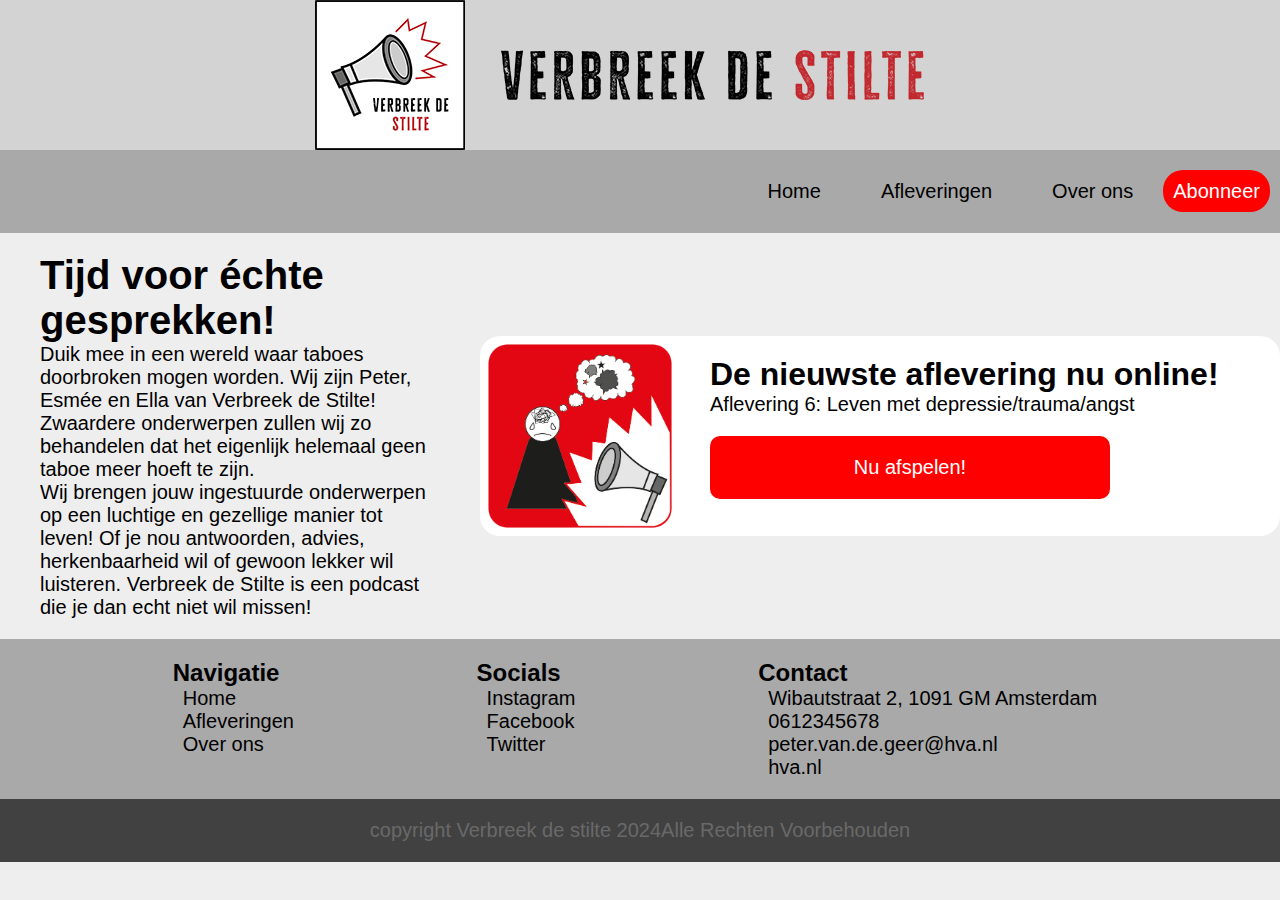
==== index.html @ 1b3669b1 "commit 43" ====
<!DOCTYPE html>
<html lang="nl">
<head>
    <meta charset="UTF-8">
    <meta name="viewport" content="width=device-width, initial-scale=1.0">
    <title>Podcast Verbreek de Stilte</title>
    <link rel="stylesheet" href="stylesheet.css"/>
</head>
<body>
    <header>
        <a class="podcastlogo" href="index.html"><img src="images/podcast-logo.png"alt="podcast logo verbreek de stilte"></a>
        <img class="naampodcast" src="images/naam-podcast.png" alt="podcast naam">
        </header>
    <nav>
        <ul>
            <li><a href="index.html">Home</a></li>
            <li><a href="afleveringen.html">Afleveringen</a></li>
            <li><a href="overons.html">Over ons</a></li>
            <li><a class="abonneer" href="#">Abonneer</a></li>
        </ul>
    </nav>

    <main>
        <div class="flexbox">
            <section>
                <h1>Tijd voor échte gesprekken!</h1>
                <p>Duik mee in een wereld waar taboes doorbroken mogen worden. Wij zijn Peter, Esmée en Ella van Verbreek de Stilte! Zwaardere onderwerpen zullen wij zo behandelen dat het eigenlijk helemaal geen taboe meer hoeft te zijn.</p>
                <p>Wij brengen jouw ingestuurde onderwerpen op een luchtige en gezellige manier tot leven! Of je nou antwoorden, advies, herkenbaarheid wil of gewoon lekker wil luisteren. Verbreek de Stilte is een podcast die je dan echt niet wil missen!</p>
            </section>

            <section>
                <article class="eersteaflevering">
                    <img src="images/thumbnailtrauma.png" alt="thumbnail Aflevering 1">
                        <div class="overonstekst">
                            <ul>
                                <li><h2>De nieuwste aflevering nu online!</h2></li>
                                <li><p>Aflevering 6: Leven met depressie/trauma/angst</p></li>
                            </ul>
                            <a class="nuafspelen" href="#">Nu afspelen!</a>
                        </div>
                </article>
            </section>
        </div>
    </main>

    <footer>
        <section class="row">
            <div>
                <ul>
                    <li><h3>Navigatie</h3></li>
                    <li><a href="index.html">Home</a></li>
                    <li><a href="afleveringen.html">Afleveringen</a></li>
                    <li><a href="overons.html">Over ons</a></li>
                </ul>
            </div>

            <div>
                <ul>
                    <li><h3>Socials</h3></li>
                    <li><a href="#">Instagram</a></li>
                    <li><a href="#">Facebook</a></li>
                    <li><a href="#">Twitter</a></li>
                </ul> 
            </div>

            <div>
                <ul>
                    <li><h3>Contact</h3></li>
                    <li><a href="https://www.google.nl/maps/search/Amstelcampus+Wibautstraat+2+TTH,+1091+GM+Amsterdam/@52.3591141,4.9058011,17z/data=!3m1!4b1?entry=ttu&g_ep=EgoyMDI0MDkyNC4wIKXMDSoASAFQAw%3D%3D">Wibautstraat 2, 1091 GM Amsterdam</a></li>
                    <li><a href="#">0612345678</a></li>
                    <li><a href="#">peter.van.de.geer@hva.nl</a></li>
                    <li><a href="https://www.hva.nl/"> hva.nl</a></li>
                </ul> 
            </div>
        </section>

        <section>
            <div class="copyright"> 
                <ul>
                    <li><p>copyright Verbreek de stilte 2024</p></li>
                    <li><p>Alle Rechten Voorbehouden</p></li>
                </ul>
            </div>
        </section>
    </footer>
</body>
</html>
---- stylesheet.css ----
*{
    box-sizing:border-box;
}

a{
    text-decoration: none;
}

body{
    color:#000000;              
    background-color:#EEEEEE;      
    font-size: 1.25em;
    font-family: "Helvetica", "Arial", sans-serif;
    margin:0em;
}

p{
    text-align: left;
    font-family: "Helvetica", "Arial", sans-serif;
    font-weight: 400;
    margin:0em;
}

h1{
    text-align: left;
    font-family: "Helvetica", "Arial", sans-serif;
    font-size: 2em;
    margin:0em;
    font-weight:bold;
}

h2{
    font-size: 1.6em;
    margin:0em;
    font-weight: bold;
}

h3{
    font-size: 1.2em;
    margin:0em;
    font-weight: bold;
}

h4{
    font-size: 1em;
    margin:0em;
    font-weight: bold;
}

h1, h2, h3, h4, h5, h6 {
    font-family: "helvetica", "Arial", sans-serif;
}

header{
    display:flex;
    flex-direction: row;
    justify-content: center;
    flex-basis: auto;
    align-items: center;
    background-color:lightgrey;
}

header img:first-child{
    display:block;
}

nav{
    background-color:darkgrey;
    padding: 0.5em;
    width: 100%;
}

nav a{
    color: black;
    padding:1.5em;
    font-weight: normal;
    text-decoration: underline;
    text-underline-offset: 0.3em;
    text-decoration-thickness: 0.2em;
    text-decoration-color: darkgray;
    }

nav a:hover{
    font-weight:normal;
    background-color:rgb(136, 136, 136);
    color: red;
    text-decoration-color: red;
    transition: all 0.4s ease;
}

nav ul{
    display:flex;
    flex-direction: row;
    justify-content:end;
    align-items: center;
    list-style-type: none;
    flex-basis: auto;
}

.abonneer{
    border-radius: 1em;
    background-color:red;
    color: white;
    padding:0.5em 0.5em 0.5em 0.5em;
    margin-right: auto;
    text-decoration: none;
}

.abonneer:hover{
    font-weight: normal;
    background-color:rgb(184, 0, 0);
    color:white;
    transform:scale(1.1);
    transition:all 250ms ease;
}

.flexbox{
    display:flex;
}


main section:first-of-type{
    display:flex;
    justify-content: left;
    margin-left: auto;
    margin-right: auto;
    flex-direction: column;
    margin: 1em 2em;
    width:50%;
    flex-wrap: wrap;
}

main div section:first-of-type{
    margin: 1em 2em;
    width:50%;
}

main div section:nth-of-type(2){
    display:flex;
    justify-content: right;
    align-items: center;
} 

section:nth-child(2){
    display:flex;
    justify-content: center;
}

.artikelen{
    background-color: white;
    border-radius: 1em;
    margin: 3em;
    width: 20em;
    overflow: hidden;
}

article img{
    width: 100%;
}

section img{
    width: 100%;
}

div .overonstekst{
    padding: 0em 0em 0em 1.5em;
}

section ul{
    list-style-type: none;
    padding-left: 0;
}

article ul{
    list-style-type: none;
    padding-left: 0;
}

.button{
    display: flex;
    justify-content: center;
    text-align: center;
    width: 100%;
    padding: 1em;
    background-color: red;
    color: white;
    text-decoration: none;
    border: none;
    border-radius: 0.5em;
}

.button:hover{
    font-weight: normal;
    background-color:rgb(184, 0, 0);
    color:white;
    transform:rotate(360deg);
    transition:all 250ms ease 250ms;
}

.eersteaflevering{
    display: flex;
    justify-content: left;
    background-color: white;
    border-radius: 1em;
    width: 40em;
    overflow: hidden;
}

.eersteaflevering img{
    width:10em;
}

.overonstekst{
    padding: 1em 2em 1em 2em;
}

.nuafspelen{
    display: flex;
    justify-content: center;
    text-align: center;
    width: 20em;
    padding: 1em;
    background-color: red;
    color: white;
    text-decoration: none;
    border: none;
    border-radius: 0.5em;
}

.nuafspelen:hover{
    font-weight:normal;
    background-color:rgb(184, 0, 0);
    color: white;
    transform:scale(1.1);
    transition:all 250ms ease;
}

.button:active{
    transform:scale(0.8);
    transition:all 250ms ease;
}

.nuafspelen:active{
    transform:scale(0.8);
    transition:all 250ms ease;
}

.afleveringen{
    display:flex;
    flex-wrap: wrap;
    width:100%;
}

.aflevering{
    display: flex;
    justify-content: center;
    background-color: white;
    border-radius: 1em;
    padding:0em 0em 0em 0em;
    width:60em;
    overflow: hidden;
}

.aflevering img{
    width:15em;
}

.aflevering li a{
    margin-top: 1em;
}

.aflevering li {
    width: 40em;
}

main div .afleveringen{
    width:100%;
}

main .afleveringen img:hover{
    transform:rotate(360deg);
    transition:all 250ms ease 300ms;
}

footer a{
    color: black;
    padding:0.5em;
    font-weight: normal;
}

footer a:hover{
    font-weight: bold;
}

footer{
background-color: #414141;
padding:0em, 0em, 2em,0em;
}

.row{
    display: flex;
    flex-wrap: wrap;
    justify-content:space-evenly;
}

footer section:first-of-type{
    max-width: 100%;
    background-color: darkgrey;
    margin:auto;
}

footer ul{
    list-style-type: none;
}

.copyright ul{
    display:flex;
    flex-direction: row;
    background-color:#414141;
    color:dimgrey;
    list-style-type: none;
    padding: 1em;
    margin:0;
    position: sticky;
    border: 2em black;
    width:100%;
}

.copyright li:nth-child(1){
    border: 2em black;
}
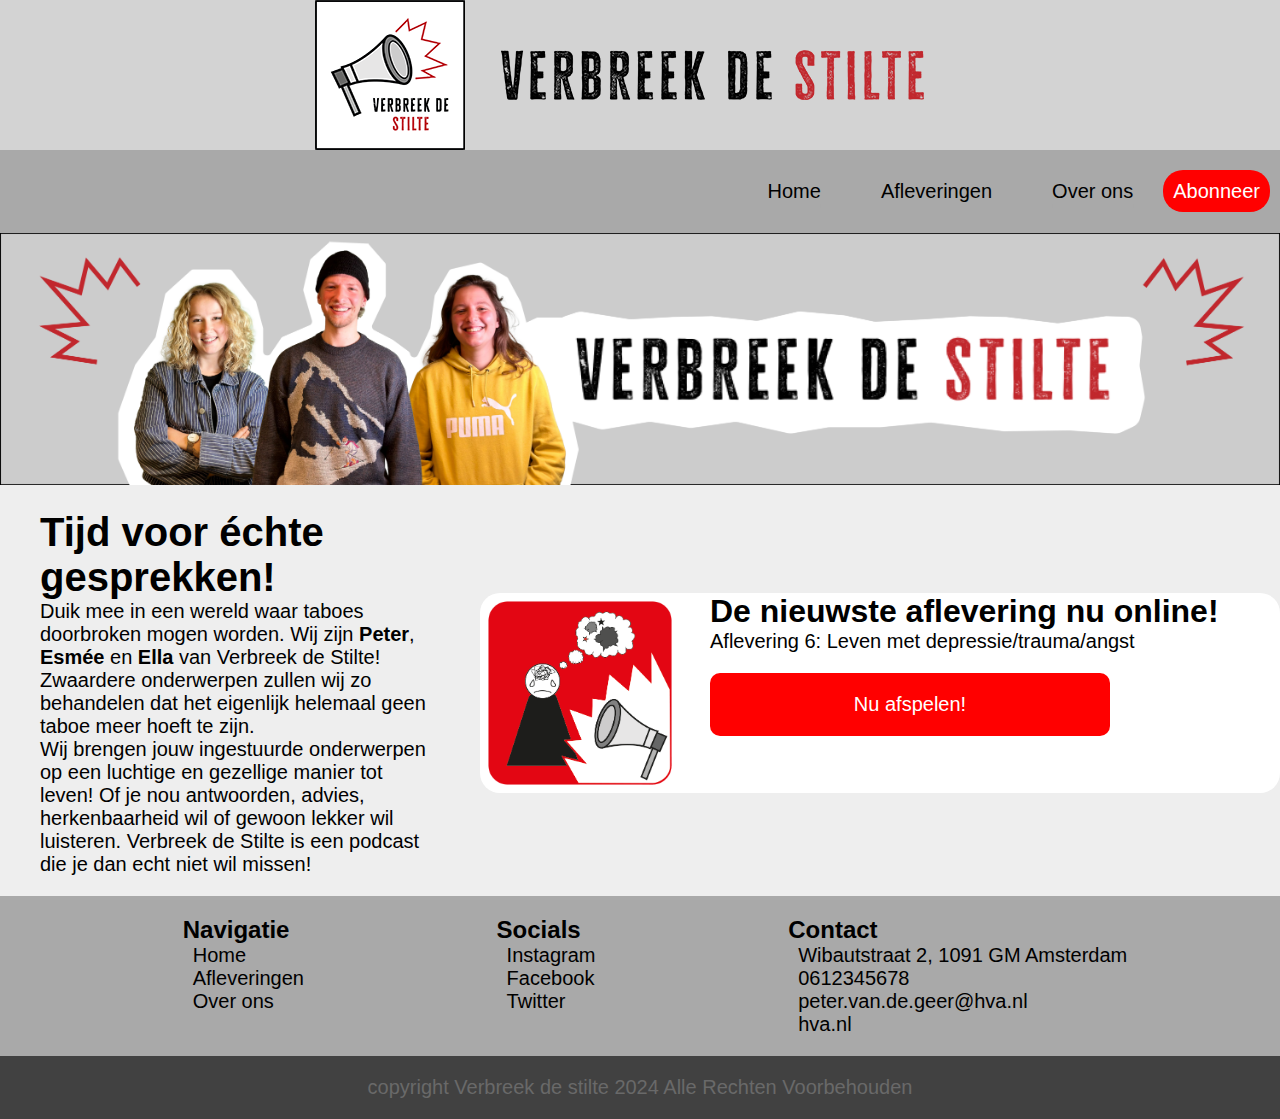
==== commit aecc4fd4: "commit 46" ====
--- a/index.html
+++ b/index.html
@@ -3,14 +3,15 @@
 <head>
     <meta charset="UTF-8">
     <meta name="viewport" content="width=device-width, initial-scale=1.0">
-    <title>Podcast Verbreek de Stilte</title>
+    <title>Podcast Verbreek de Stilte - Home</title>
     <link rel="stylesheet" href="stylesheet.css"/>
 </head>
 <body>
     <header>
         <a class="podcastlogo" href="index.html"><img src="images/podcast-logo.png"alt="podcast logo verbreek de stilte"></a>
         <img class="naampodcast" src="images/naam-podcast.png" alt="podcast naam">
-        </header>
+    </header>
+
     <nav>
         <ul>
             <li><a href="index.html">Home</a></li>
@@ -21,30 +22,29 @@
     </nav>
 
     <main>
+        <img class="banner" src="images/banner.png" alt="podcastbanner">
         <div class="flexbox">
             <section>
                 <h1>Tijd voor échte gesprekken!</h1>
-                <p>Duik mee in een wereld waar taboes doorbroken mogen worden. Wij zijn Peter, Esmée en Ella van Verbreek de Stilte! Zwaardere onderwerpen zullen wij zo behandelen dat het eigenlijk helemaal geen taboe meer hoeft te zijn.</p>
+                <p>Duik mee in een wereld waar taboes doorbroken mogen worden. Wij zijn <strong>Peter</strong>, <strong>Esmée</strong> en <strong>Ella</strong> van Verbreek de Stilte! Zwaardere onderwerpen zullen wij zo behandelen dat het eigenlijk helemaal geen taboe meer hoeft te zijn.</p>
                 <p>Wij brengen jouw ingestuurde onderwerpen op een luchtige en gezellige manier tot leven! Of je nou antwoorden, advies, herkenbaarheid wil of gewoon lekker wil luisteren. Verbreek de Stilte is een podcast die je dan echt niet wil missen!</p>
             </section>
 
             <section>
                 <article class="eersteaflevering">
                     <img src="images/thumbnailtrauma.png" alt="thumbnail Aflevering 1">
-                        <div class="overonstekst">
-                            <ul>
-                                <li><h2>De nieuwste aflevering nu online!</h2></li>
-                                <li><p>Aflevering 6: Leven met depressie/trauma/angst</p></li>
-                            </ul>
-                            <a class="nuafspelen" href="#">Nu afspelen!</a>
-                        </div>
+                    <div class="overonstekst">
+                        <h2>De nieuwste aflevering nu online!</h2>
+                        <p>Aflevering 6: Leven met depressie/trauma/angst</p>
+                        <a class="nuafspelen" href="#">Nu afspelen!</a>
+                    </div>
                 </article>
             </section>
         </div>
     </main>
 
     <footer>
-        <section class="row">
+        <section class="rij">
             <div>
                 <ul>
                     <li><h3>Navigatie</h3></li>
@@ -73,15 +73,7 @@
                 </ul> 
             </div>
         </section>
-
-        <section>
-            <div class="copyright"> 
-                <ul>
-                    <li><p>copyright Verbreek de stilte 2024</p></li>
-                    <li><p>Alle Rechten Voorbehouden</p></li>
-                </ul>
-            </div>
-        </section>
+        <p class="copyright">copyright Verbreek de stilte 2024 Alle Rechten Voorbehouden</p>
     </footer>
 </body>
 </html>--- a/stylesheet.css
+++ b/stylesheet.css
@@ -114,6 +114,11 @@
     transition:all 250ms ease;
 }
 
+.banner{
+    width:100%;
+    max-height:20em;
+}
+
 .flexbox{
     display:flex;
 }
@@ -122,8 +127,6 @@
 main section:first-of-type{
     display:flex;
     justify-content: left;
-    margin-left: auto;
-    margin-right: auto;
     flex-direction: column;
     margin: 1em 2em;
     width:50%;
@@ -144,6 +147,10 @@
 section:nth-child(2){
     display:flex;
     justify-content: center;
+}
+
+main div section:nth-of-type(2) .nuafspelen{
+    margin-top: 1em;
 }
 
 .artikelen{
@@ -166,17 +173,17 @@
     padding: 0em 0em 0em 1.5em;
 }
 
-section ul{
+section{
     list-style-type: none;
     padding-left: 0;
 }
 
-article ul{
+article{
     list-style-type: none;
     padding-left: 0;
 }
 
-.button{
+.leesmeer{
     display: flex;
     justify-content: center;
     text-align: center;
@@ -189,7 +196,7 @@
     border-radius: 0.5em;
 }
 
-.button:hover{
+.leesmeer:hover{
     font-weight: normal;
     background-color:rgb(184, 0, 0);
     color:white;
@@ -235,7 +242,7 @@
     transition:all 250ms ease;
 }
 
-.button:active{
+.leesmeer:active{
     transform:scale(0.8);
     transition:all 250ms ease;
 }
@@ -249,6 +256,8 @@
     display:flex;
     flex-wrap: wrap;
     width:100%;
+    margin-left: auto;
+    margin-right: auto;
 }
 
 .aflevering{
@@ -265,16 +274,12 @@
     width:15em;
 }
 
-.aflevering li a{
+.aflevering a{
     margin-top: 1em;
 }
 
-.aflevering li {
-    width: 40em;
-}
-
-main div .afleveringen{
-    width:100%;
+.aflevering {
+    width: 60em;
 }
 
 main .afleveringen img:hover{
@@ -297,7 +302,7 @@
 padding:0em, 0em, 2em,0em;
 }
 
-.row{
+.rij{
     display: flex;
     flex-wrap: wrap;
     justify-content:space-evenly;
@@ -313,9 +318,9 @@
     list-style-type: none;
 }
 
-.copyright ul{
-    display:flex;
-    flex-direction: row;
+.copyright{
+    display:flex;
+    justify-content: center;
     background-color:#414141;
     color:dimgrey;
     list-style-type: none;
@@ -324,8 +329,4 @@
     position: sticky;
     border: 2em black;
     width:100%;
-}
-
-.copyright li:nth-child(1){
-    border: 2em black;
-}
+}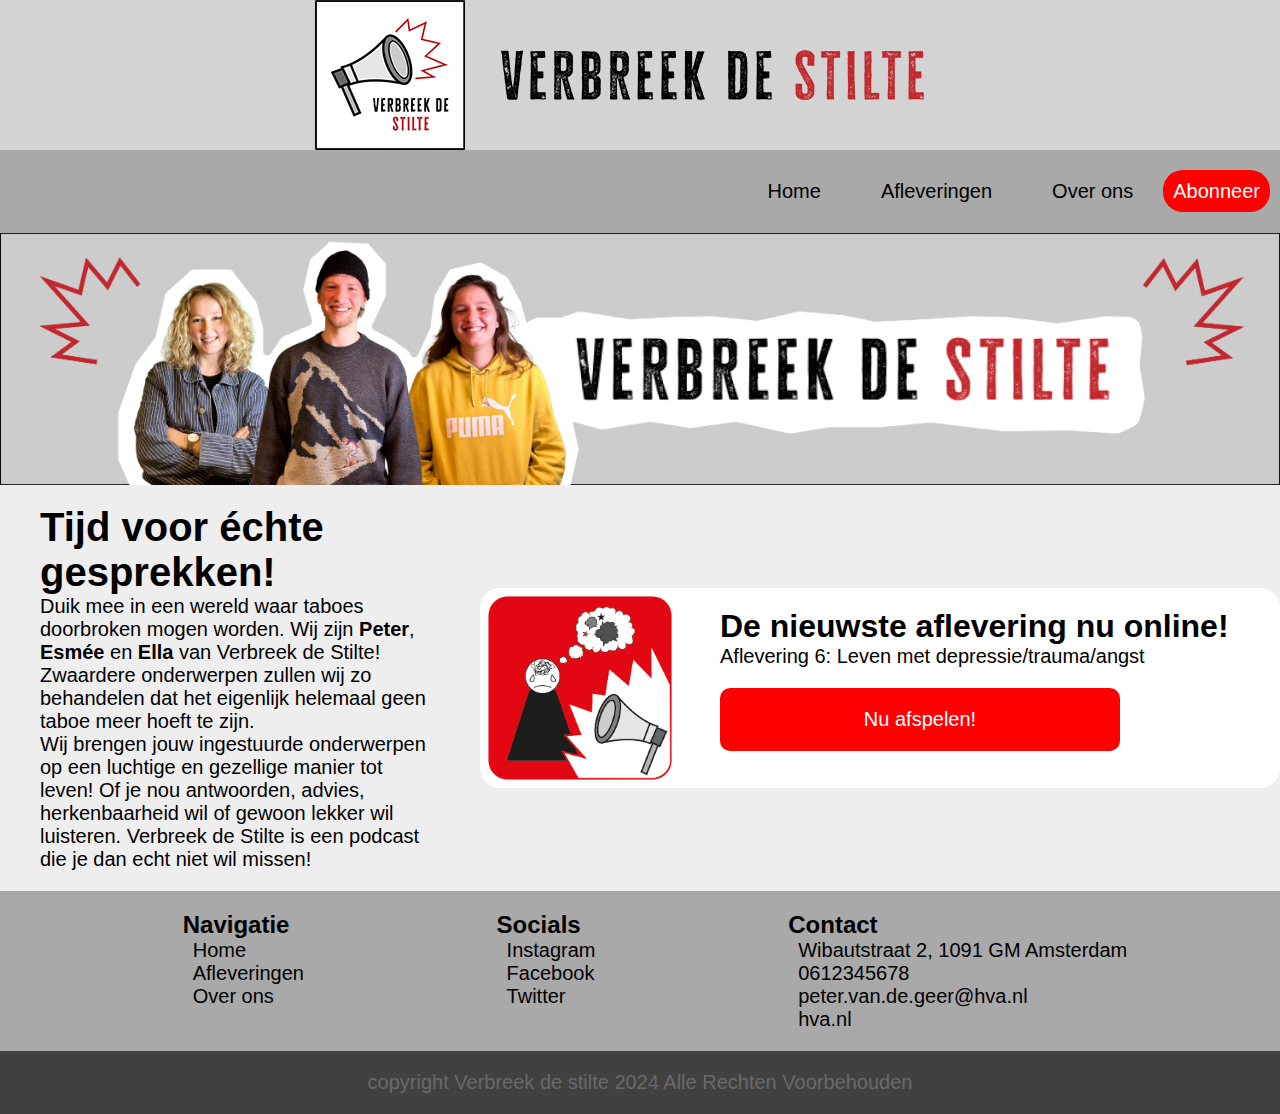
==== commit 1a00e2a2: "commit 47" ====
--- a/index.html
+++ b/index.html
@@ -24,7 +24,7 @@
     <main>
         <img class="banner" src="images/banner.png" alt="podcastbanner">
         <div class="flexbox">
-            <section>
+            <section class="introtekst" >
                 <h1>Tijd voor échte gesprekken!</h1>
                 <p>Duik mee in een wereld waar taboes doorbroken mogen worden. Wij zijn <strong>Peter</strong>, <strong>Esmée</strong> en <strong>Ella</strong> van Verbreek de Stilte! Zwaardere onderwerpen zullen wij zo behandelen dat het eigenlijk helemaal geen taboe meer hoeft te zijn.</p>
                 <p>Wij brengen jouw ingestuurde onderwerpen op een luchtige en gezellige manier tot leven! Of je nou antwoorden, advies, herkenbaarheid wil of gewoon lekker wil luisteren. Verbreek de Stilte is een podcast die je dan echt niet wil missen!</p>
--- a/stylesheet.css
+++ b/stylesheet.css
@@ -115,6 +115,7 @@
 }
 
 .banner{
+    display:block;
     width:100%;
     max-height:20em;
 }
@@ -124,7 +125,7 @@
 }
 
 
-main section:first-of-type{
+.introtekst{
     display:flex;
     justify-content: left;
     flex-direction: column;
@@ -151,6 +152,15 @@
 
 main div section:nth-of-type(2) .nuafspelen{
     margin-top: 1em;
+}
+
+.overons{
+    display:flex;
+    justify-content: left;
+    flex-direction: column;
+    margin: 1em 2em;
+    width:50%;
+    flex-wrap: wrap;
 }
 
 .artikelen{
@@ -167,10 +177,6 @@
 
 section img{
     width: 100%;
-}
-
-div .overonstekst{
-    padding: 0em 0em 0em 1.5em;
 }
 
 section{
@@ -206,7 +212,7 @@
 
 .eersteaflevering{
     display: flex;
-    justify-content: left;
+    justify-content: flex-start;
     background-color: white;
     border-radius: 1em;
     width: 40em;
@@ -255,9 +261,15 @@
 .afleveringen{
     display:flex;
     flex-wrap: wrap;
-    width:100%;
+    width:80%;
     margin-left: auto;
     margin-right: auto;
+    flex-direction: column;
+}
+
+.afleveringen h1{
+    margin-top: 1em;
+    margin-left: 1em;
 }
 
 .aflevering{
@@ -268,6 +280,7 @@
     padding:0em 0em 0em 0em;
     width:60em;
     overflow: hidden;
+    margin:1em;
 }
 
 .aflevering img{
@@ -278,8 +291,8 @@
     margin-top: 1em;
 }
 
-.aflevering {
-    width: 60em;
+.aflevering p{
+    Width:40em;
 }
 
 main .afleveringen img:hover{
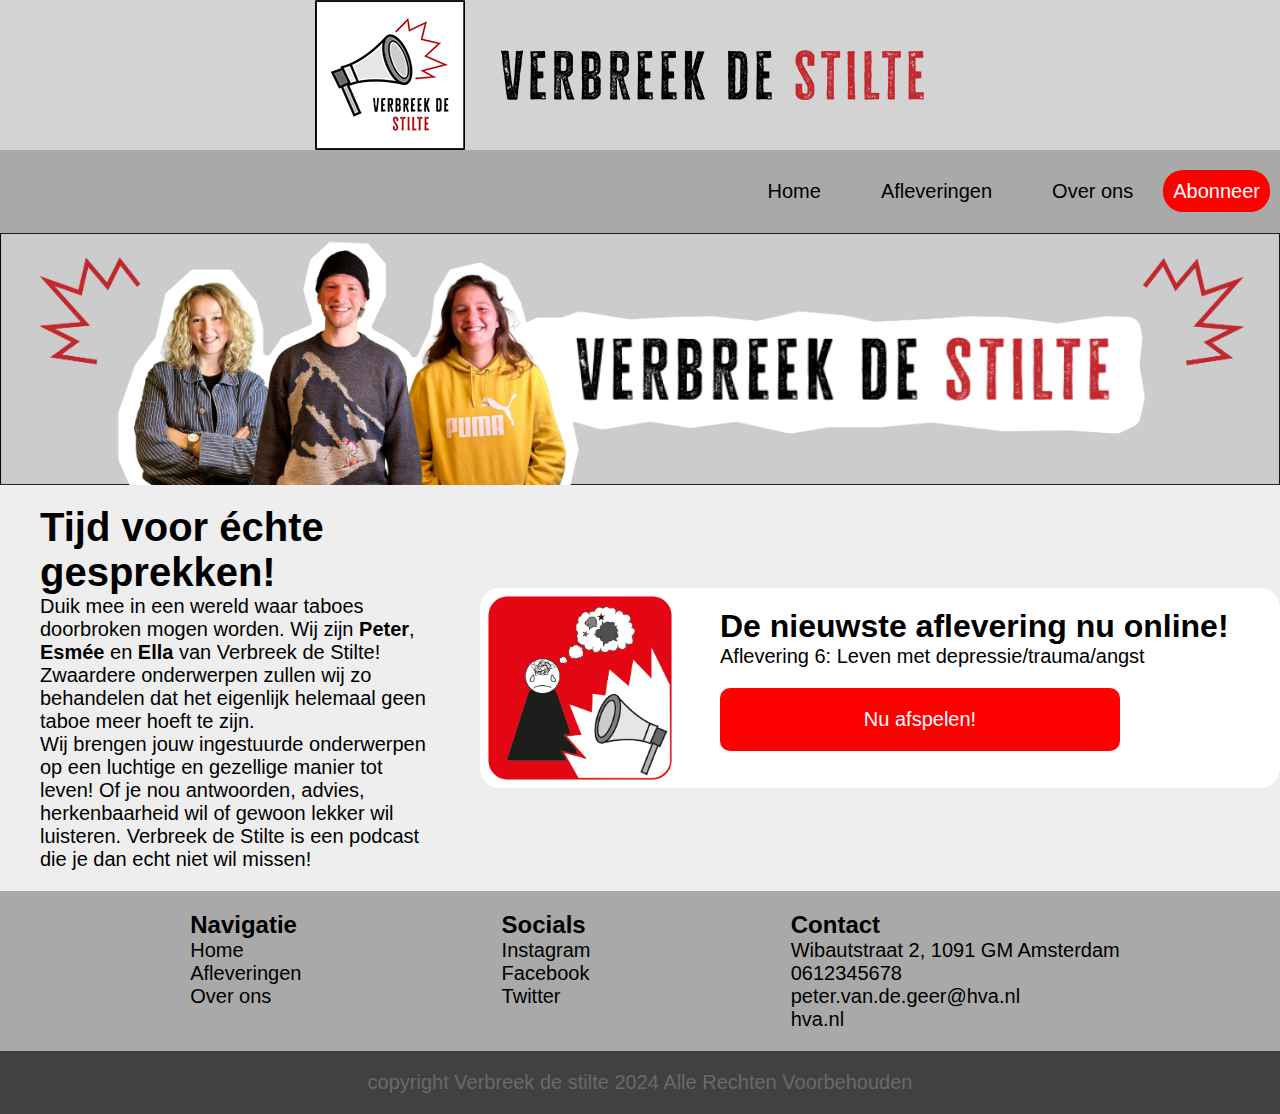
==== commit d64ef78f: "commit 50" ====
--- a/index.html
+++ b/index.html
@@ -42,7 +42,7 @@
             </section>
         </div>
     </main>
-
+    
     <footer>
         <section class="rij">
             <div>
--- a/stylesheet.css
+++ b/stylesheet.css
@@ -4,6 +4,10 @@
 
 a{
     text-decoration: none;
+}
+
+a:focus-visible{
+    background-color: yellow;
 }
 
 body{
@@ -158,10 +162,15 @@
     display:flex;
     justify-content: left;
     flex-direction: column;
-    margin: 1em 2em;
+    margin: 1em 3em;
     width:50%;
     flex-wrap: wrap;
 }
+
+.overonstekst{
+    padding: 1em 2em 1em 2em;
+}
+
 
 .artikelen{
     background-color: white;
@@ -210,6 +219,11 @@
     transition:all 250ms ease 250ms;
 }
 
+.leesmeer:active{
+    transform:scale(0.8);
+    transition:all 250ms ease;
+}
+
 .eersteaflevering{
     display: flex;
     justify-content: flex-start;
@@ -223,8 +237,12 @@
     width:10em;
 }
 
-.overonstekst{
-    padding: 1em 2em 1em 2em;
+.eersteaflevering img:hover{
+    animation: rotate;
+    animation-name: rotate;
+    animation-duration: 1s;
+    animation-timing-function: linear;
+    animation-delay: 300ms;
 }
 
 .nuafspelen{
@@ -248,11 +266,6 @@
     transition:all 250ms ease;
 }
 
-.leesmeer:active{
-    transform:scale(0.8);
-    transition:all 250ms ease;
-}
-
 .nuafspelen:active{
     transform:scale(0.8);
     transition:all 250ms ease;
@@ -296,18 +309,22 @@
 }
 
 main .afleveringen img:hover{
-    transform:rotate(360deg);
-    transition:all 250ms ease 300ms;
+    animation: rotate;
+    animation-name: rotate;
+    animation-duration: 1s;
+    animation-timing-function: linear;
+    animation-delay: 300ms;
 }
 
 footer a{
     color: black;
-    padding:0.5em;
+    padding: 0.5em 0.5em 0.5em 0em;
     font-weight: normal;
 }
 
 footer a:hover{
-    font-weight: bold;
+    font-weight:normal;
+    color:red
 }
 
 footer{
@@ -342,4 +359,18 @@
     position: sticky;
     border: 2em black;
     width:100%;
-}+}
+
+@keyframes rotate {
+    0% {
+        transform: rotate(0deg);
+    }
+
+    50% {
+        transform: rotate(180deg);
+    }
+
+    100% {
+        transform: rotate(360deg);
+    }
+}
